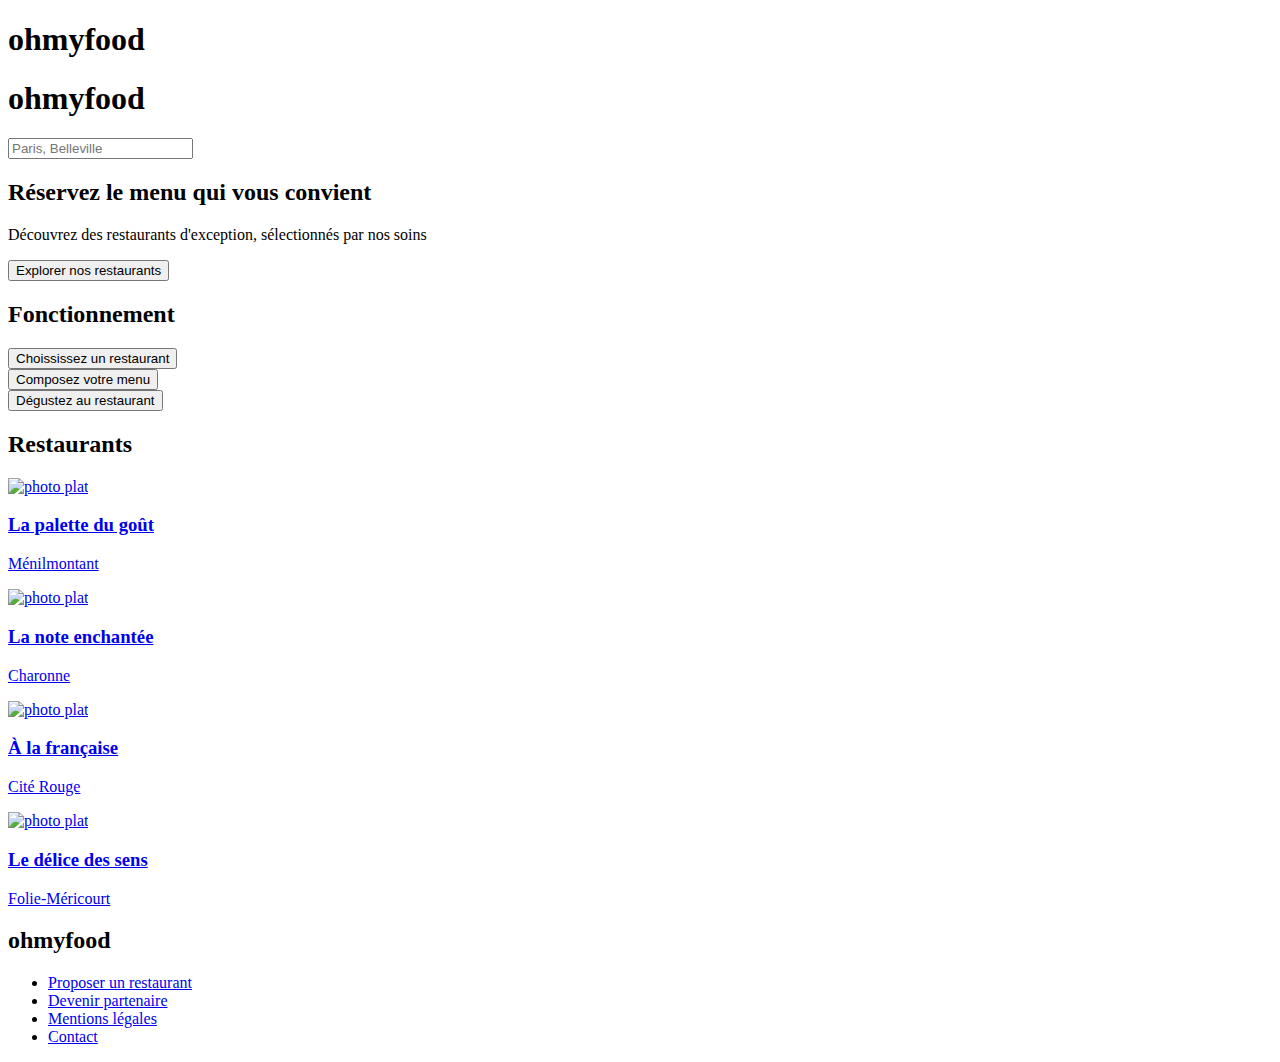
==== index.html @ 71248254 "(11.12.2022-00h19) Recréation de la page après suppression" ====
<!DOCTYPE html>
<html lang="fr">

<head>
    <meta charset="UTF-8">
    <meta http-equiv="X-UA-Compatible" content="IE=edge">
    <meta name="viewport" content="width=device-width, initial-scale=1.0">
    <script src="https://kit.fontawesome.com/6b42d92d87.js" crossorigin="anonymous"></script>
    <link rel="preconnect" href="https://fonts.googleapis.com">
    <link rel="preconnect" href="https://fonts.gstatic.com" crossorigin>
    <link href="https://fonts.googleapis.com/css2?family=Roboto:wght@100;300;400;500;700&family=Shrikhand&display=swap"
        rel="stylesheet">
    <!-- <link rel="stylesheet" href="Css/normalize.css"> -->
    <link rel="stylesheet" href="/src/Css/style.css">
    <title>Oh my food</title>
</head>

<body>
    <div class="preloader">
        <h1 class="preloader__title">ohmyfood</h1>
        <span class="preloader__loader"></span>
    </div>
    <header class="header">
        <h1 class="header__title">ohmyfood</h1>
    </header>
    <main>
        <section class="location">
            <div class="location__choice">
                <i class="location__choice__icon fa-solid fa-location-dot"></i>
                <input type="text" placeholder="Paris, Belleville">
            </div>
            <div>
                <h2 class="location__title title">Réservez le menu qui vous convient</h2>
                <p class="location__text">Découvrez des restaurants d'exception, sélectionnés par nos soins</p>
            </div>
            <div>
                <button class="location__button button__purple">Explorer nos restaurants</button>
            </div>
        </section>
        <section class="fonction">
            <h2 class="fonction__title">Fonctionnement</h2>
            <div class="fonction__button">
                <button class="fonction__button--button">
                    <i class="fa-solid fa-mobile-screen-button fonction__button--icon">
                    </i><span class="fonction__button--text">Choississez un restaurant</span>
                </button>
            </div>
            <div class="fonction__button">
                <button class="fonction__button--button">
                    <i class="fa-solid fa-list-ul fonction__button--icon"></i>
                    <span class="fonction__button--text">Composez votre menu</span>
                </button>
            </div>
            <div class="fonction__button">
                <button class="fonction__button--button">
                    <i class="fa-solid fa-store fonction__button--icon"></i>
                    <span class="fonction__button--text">Dégustez au restaurant</span>
                </button>
            </div>
        </section>
        <section class="rest">
            <h2 class="rest__title">Restaurants</h2>
            <div class="rest--flex">
                <div class="rest__card">
                    <a href="/src/html/rest1.html">
                        <img class="rest__card__img" src="/src/images/restaurants/jay-wennington-N_Y88TWmGwA-unsplash.jpg"
                            alt="photo plat">
                        <div></div>
                        <div class="rest__card__content">
                            <div class="rest__card__content__text">
                                <h3>La palette du goût</h3>
                                <p>Ménilmontant</p>
                            </div>
                            <div class="heart__icon">
                                <i class="heart__icon__fa fa-regular fa-heart "></i>
                            </div>
                        </div>
                    </a>
                </div>
                <div class="rest__card">
                    <a href="/src/html/rest2.html">
                        <img class="rest__card__img" src="/src/images/restaurants/stil-u2Lp8tXIcjw-unsplash.jpg""
                            alt="photo plat">
                        <div></div>
                        <div class="rest__card__content">
                            <div class="rest__card__content__text">
                                <h3>La note enchantée</h3>
                                <p>Charonne</p>
                            </div>
                            <div class="heart__icon">
                                <i class="heart__icon__fa fa-regular fa-heart "></i>
                            </div>
                        </div>
                    </a>
                </div>
                <div class="rest__card">
                    <a href="/src/html/rest3.html">
                        <img class="rest__card__img" src="/src/images/restaurants/toa-heftiba-DQKerTsQwi0-unsplash.jpg"
                            alt="photo plat">
                        <div class="rest__card__content">
                            <div class="rest__card__content__text">
                                <h3>À la française</h3>
                                <p>Cité Rouge</p>
                            </div>
                            <div class="heart__icon">
                                <i class="heart__icon__fa fa-regular fa-heart "></i>
                            </div>
                        </div>
                    </a>
                </div>
                <div class="rest__card">
                    <a href="/src/html/rest4.html">
                        <img class="rest__card__img"
                            src="/src/images/restaurants/louis-hansel-shotsoflouis-qNBGVyOCY8Q-unsplash.jpg" alt="photo plat">
                        <div class="rest__card__content">
                            <div class="rest__card__content__text">
                                <h3>Le délice des sens</h3>
                                <p>Folie-Méricourt</p>
                            </div>
                            <div class="heart__icon">
                                <i class="heart__icon__fa fa-regular fa-heart"></i>
                            </div>
                        </div>
                    </a>
                </div>
            </div>
        </section>
    </main>
    <footer class="footer">
        <h2 class="footer__title">ohmyfood</h2>
        <ul>
            <li>
                <a href="#"><i class="fa-solid fa-utensils footer__icon"></i>Proposer un restaurant</a>
            </li>
            <li>
                <a href="#"><i class="fa-solid fa-handshake-angle footer__icon"></i>Devenir partenaire</a>
            </li>
            <li>
                <a href="#">Mentions légales</a>
            </li>
            <li>
                <a href="mailto:mathieu.hatstatt@gmail.com">Contact</a>
            </li>
        </ul>
    </footer>
</body>

</html>
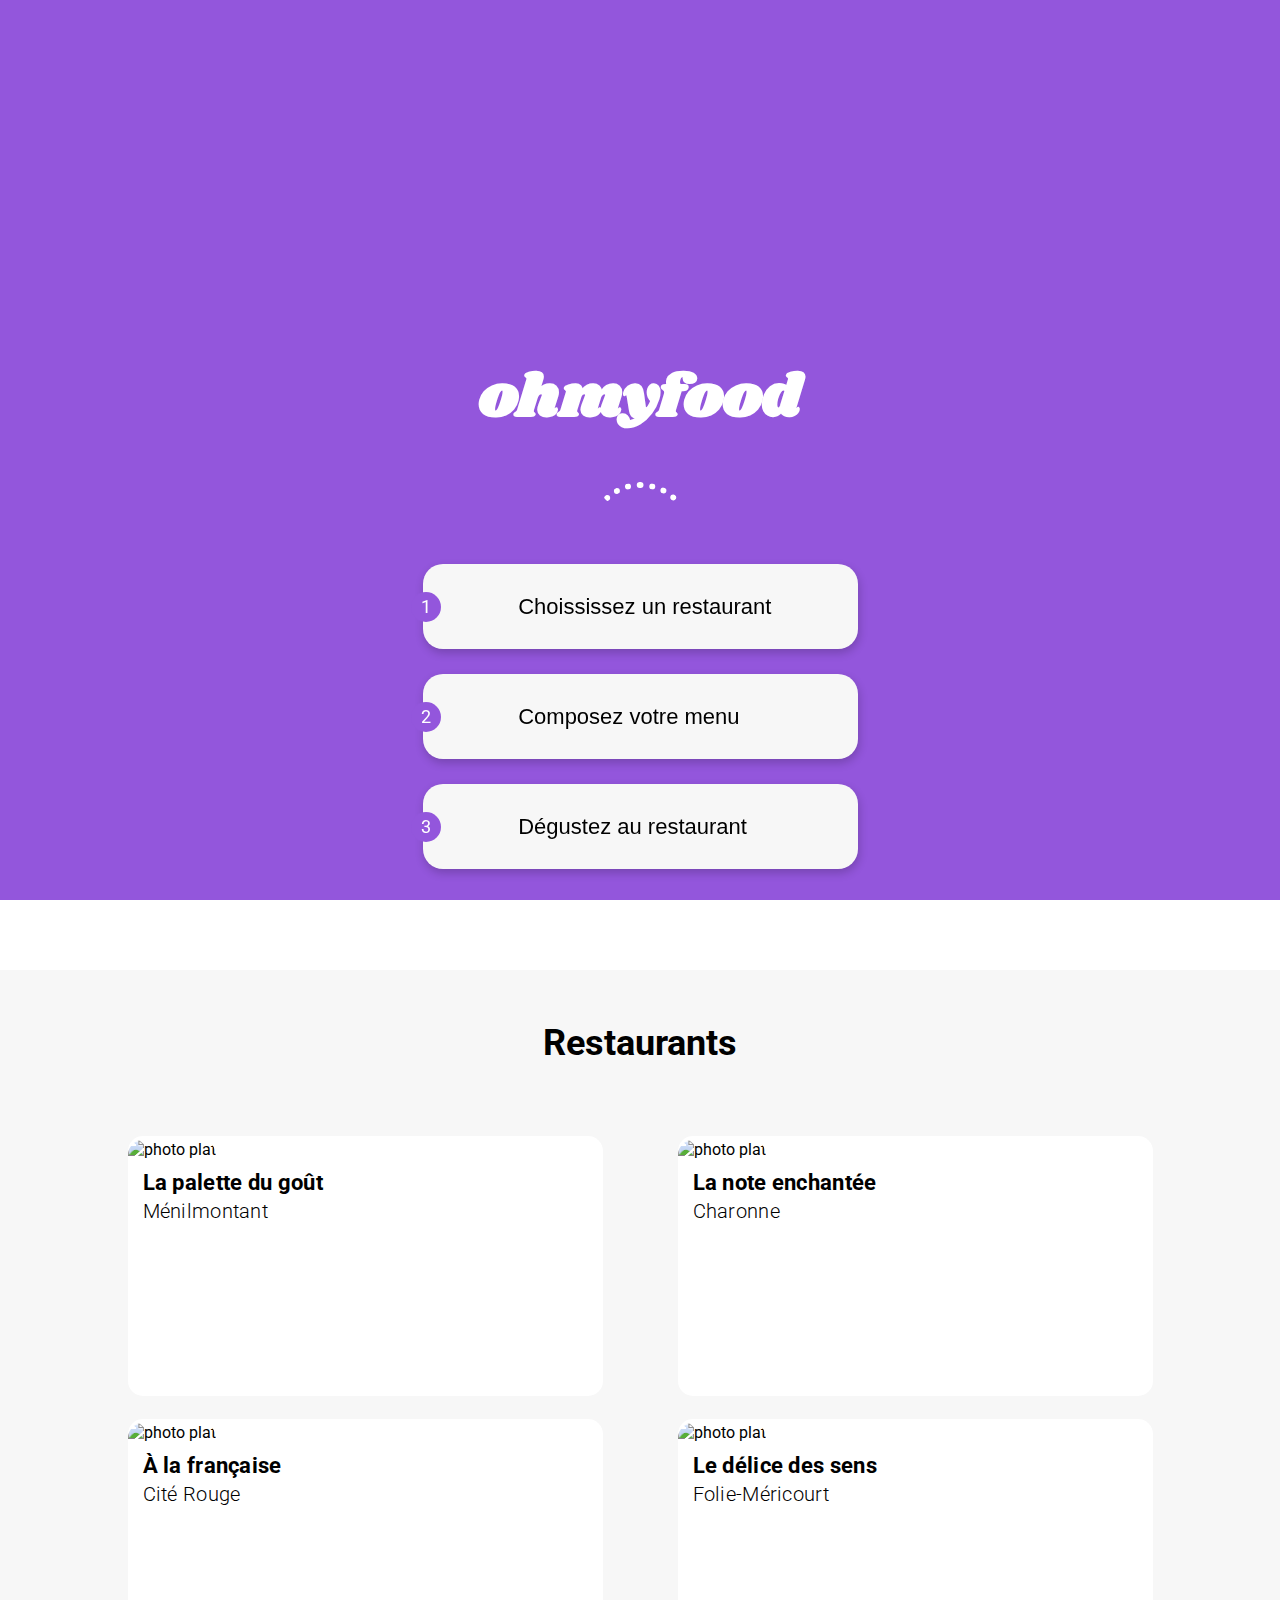
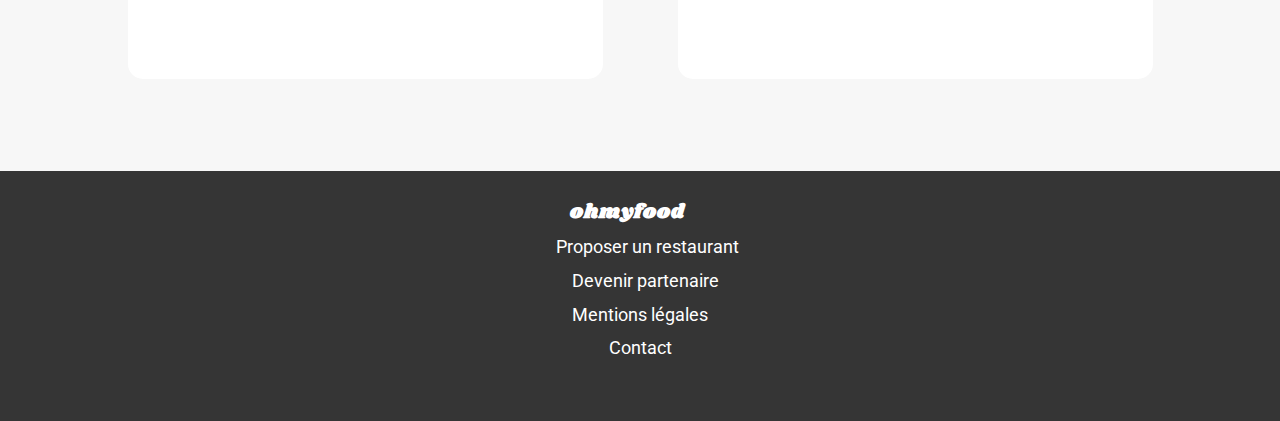
==== commit 8926023c: "(12.12.2022-13h03) Correction après validator" ====
--- a/index.html
+++ b/index.html
@@ -11,7 +11,7 @@
     <link href="https://fonts.googleapis.com/css2?family=Roboto:wght@100;300;400;500;700&family=Shrikhand&display=swap"
         rel="stylesheet">
     <!-- <link rel="stylesheet" href="Css/normalize.css"> -->
-    <link rel="stylesheet" href="/src/Css/style.css">
+    <link rel="stylesheet" href="src/Css/style.css">
     <title>Oh my food</title>
 </head>
 
@@ -62,8 +62,8 @@
             <h2 class="rest__title">Restaurants</h2>
             <div class="rest--flex">
                 <div class="rest__card">
-                    <a href="/src/html/rest1.html">
-                        <img class="rest__card__img" src="/src/images/restaurants/jay-wennington-N_Y88TWmGwA-unsplash.jpg"
+                    <a href="src/html/rest1.html">
+                        <img class="rest__card__img" src="src/images/restaurants/jay-wennington-N_Y88TWmGwA-unsplash.jpg"
                             alt="photo plat">
                         <div></div>
                         <div class="rest__card__content">
@@ -78,9 +78,8 @@
                     </a>
                 </div>
                 <div class="rest__card">
-                    <a href="/src/html/rest2.html">
-                        <img class="rest__card__img" src="/src/images/restaurants/stil-u2Lp8tXIcjw-unsplash.jpg""
-                            alt="photo plat">
+                    <a href="src/html/rest2.html">
+                        <img class="rest__card__img" src="src/images/restaurants/stil-u2Lp8tXIcjw-unsplash.jpg" alt="photo plat">
                         <div></div>
                         <div class="rest__card__content">
                             <div class="rest__card__content__text">
@@ -94,8 +93,8 @@
                     </a>
                 </div>
                 <div class="rest__card">
-                    <a href="/src/html/rest3.html">
-                        <img class="rest__card__img" src="/src/images/restaurants/toa-heftiba-DQKerTsQwi0-unsplash.jpg"
+                    <a href="src/html/rest3.html">
+                        <img class="rest__card__img" src="src/images/restaurants/toa-heftiba-DQKerTsQwi0-unsplash.jpg"
                             alt="photo plat">
                         <div class="rest__card__content">
                             <div class="rest__card__content__text">
@@ -109,9 +108,8 @@
                     </a>
                 </div>
                 <div class="rest__card">
-                    <a href="/src/html/rest4.html">
-                        <img class="rest__card__img"
-                            src="/src/images/restaurants/louis-hansel-shotsoflouis-qNBGVyOCY8Q-unsplash.jpg" alt="photo plat">
+                    <a href="src/html/rest4.html">
+                        <img class="rest__card__img" src="src/images/restaurants/louis-hansel-shotsoflouis-qNBGVyOCY8Q-unsplash.jpg" alt="photo plat">
                         <div class="rest__card__content">
                             <div class="rest__card__content__text">
                                 <h3>Le délice des sens</h3>
--- a/src/Css/style.css
+++ b/src/Css/style.css
@@ -0,0 +1,734 @@
+* + *,
+* {
+  margin: 0;
+  padding: 0;
+}
+
+*,
+*::before,
+*::after {
+  box-sizing: border-box;
+}
+
+html,
+a,
+ul,
+li {
+  font-size: 16px;
+  text-decoration: none;
+  list-style-type: none;
+  color: black;
+}
+
+h1 {
+  font-family: "Shrikhand", sans-serif;
+}
+
+h2,
+h3,
+p,
+li,
+div {
+  font-family: "Roboto", sans-serif;
+}
+
+p {
+  font-size: 1em;
+}
+
+.preloader {
+  position: fixed;
+  top: 0;
+  left: 0;
+  height: 100%;
+  width: 100%;
+  background-color: #9356DC;
+  display: flex;
+  flex-direction: column;
+  justify-content: center;
+  align-items: center;
+  animation: vanish 3s 1 linear forwards;
+}
+.preloader__title {
+  color: white;
+  font-size: 3rem;
+}
+.preloader__loader {
+  display: block;
+  width: 105px;
+  height: 105px;
+  position: relative;
+}
+.preloader__loader::before {
+  content: "";
+  width: 105px;
+  height: 105px;
+  border-radius: 50%;
+  position: absolute;
+  top: 40px;
+  border: 6px dotted;
+  border-color: white transparent #99E2D0 transparent;
+  animation: preloader 2s 2 linear;
+}
+
+@keyframes preloader {
+  0% {
+    transform: rotate(0turn);
+  }
+  100% {
+    transform: rotate(1turn);
+  }
+}
+@keyframes vanish {
+  0% {
+    opacity: 1;
+    z-index: 1;
+  }
+  90% {
+    opacity: 1;
+  }
+  99% {
+    z-index: 1;
+  }
+  100% {
+    opacity: 0;
+    z-index: -10;
+  }
+}
+.header {
+  height: 4rem;
+  display: flex;
+  justify-content: center;
+  align-items: center;
+}
+.header__title {
+  font-size: 2rem;
+  text-align: center;
+}
+
+.location {
+  display: flex;
+  flex-direction: column;
+  align-items: center;
+  text-align: center;
+  background-color: rgb(247, 247, 247);
+  height: 340px;
+}
+.location__title {
+  line-height: 1;
+  padding: 44px 70px 20px 70px;
+}
+.location__text {
+  font-size: 1rem;
+  font-weight: 200;
+  line-height: 1.2;
+  padding: 0 40px 30px 40px;
+}
+.location__choice {
+  display: flex;
+  justify-content: center;
+  align-items: center;
+  gap: 16px;
+  width: 100%;
+  height: 3.25rem;
+  background-color: rgb(234, 234, 234);
+}
+.location__choice__icon {
+  font-size: 1.125rem;
+  padding-bottom: 2px;
+}
+.location__choice input {
+  font-weight: 400;
+  min-height: 2rem;
+}
+.location__choice input {
+  border: none;
+  background-color: rgb(234, 234, 234);
+  width: 150px;
+}
+.location__choice ::placeholder {
+  color: black;
+  font-size: 1rem;
+  opacity: 1;
+}
+
+.button__purple {
+  color: white;
+  background: linear-gradient(#FF79DA, #9356DC);
+  width: 13.625rem;
+  height: 3.125rem;
+  font-size: 1rem;
+  border-radius: 50px;
+  border: none;
+  cursor: pointer;
+}
+.button__purple:hover {
+  box-shadow: 1px 4px 15px 0px rgba(0, 0, 0, 0.6);
+}
+
+.fonction {
+  min-height: 27.5rem;
+}
+.fonction__title {
+  padding: 52px 0 30px 5%;
+}
+.fonction__button {
+  display: flex;
+  align-items: center;
+  position: relative;
+  margin: 0 auto 25px auto;
+  width: min(89%, 435px);
+}
+.fonction__button--button {
+  display: flex;
+  align-items: center;
+  background-color: rgb(247, 247, 247);
+  border: none;
+  border-radius: 20px;
+  width: 100%;
+  height: 4.25rem;
+  box-shadow: 1px 4px 10px 0px rgba(0, 0, 0, 0.2);
+}
+.fonction__button--button:hover {
+  background: #e9ddf8;
+  box-shadow: 1px 4px 15px 0px rgba(0, 0, 0, 0.6);
+}
+.fonction__button--icon {
+  position: absolute;
+  left: 10%;
+  font-size: 1rem;
+}
+.fonction__button--text {
+  position: absolute;
+  left: 22%;
+  margin-top: 0;
+  font-size: 1.1rem;
+  font-weight: 500;
+}
+.fonction__button:nth-child(2)::before {
+  position: absolute;
+  left: -12px;
+  top: calc(50% - 12px);
+  font-size: 0.875rem;
+  color: white;
+  text-align: center;
+  border-radius: 50%;
+  background: #9356DC;
+  height: 24px;
+  width: 24px;
+  padding: 3px 7px 5px 7px;
+  content: "1";
+}
+.fonction__button:nth-child(3)::before {
+  position: absolute;
+  left: -12px;
+  top: calc(50% - 12px);
+  font-size: 0.875rem;
+  color: white;
+  text-align: center;
+  border-radius: 50%;
+  background: #9356DC;
+  height: 24px;
+  width: 24px;
+  padding: 3px 7px 5px 7px;
+  content: "2";
+}
+.fonction__button:nth-child(4)::before {
+  position: absolute;
+  left: -12px;
+  top: calc(50% - 12px);
+  font-size: 0.875rem;
+  color: white;
+  text-align: center;
+  border-radius: 50%;
+  background: #9356DC;
+  height: 24px;
+  width: 24px;
+  padding: 3px 7px 5px 7px;
+  content: "3";
+}
+
+.rest {
+  height: 1227px;
+  background-color: rgb(247, 247, 247);
+}
+.rest__title {
+  padding: 52px 0 32px 5%;
+}
+.rest__card {
+  margin-bottom: 1.125rem;
+  margin-inline: auto;
+  width: min(89%, 475px);
+  height: 250px;
+  background-color: white;
+  border-radius: 15px;
+}
+.rest__card__img {
+  width: 100%;
+  height: 70%;
+  object-fit: cover;
+  border-top-left-radius: 15px;
+  border-top-right-radius: 15px;
+}
+.rest__card__content {
+  display: flex;
+  justify-content: space-between;
+  align-items: center;
+  height: 30%;
+}
+.rest__card__content__text {
+  display: flex;
+  flex-direction: column;
+  justify-content: space-between;
+  height: 100%;
+  color: black;
+  letter-spacing: 0.3px;
+  padding: 13px 0 13px 15px;
+}
+.rest__card__content h3 {
+  font-size: 1.1rem;
+}
+.rest__card__content p {
+  font-size: 1rem;
+  font-weight: 300;
+}
+
+.heart__icon {
+  font-size: 30px;
+  cursor: pointer;
+  text-decoration: none;
+  color: black;
+  position: relative;
+  font-weight: bold;
+  text-align: center;
+  padding-right: 24px;
+}
+.heart__icon:hover {
+  background: linear-gradient(to bottoom, #9356DC, #FF79DA);
+  -webkit-background-clip: text;
+  -webkit-text-fill-color: transparent;
+  background-clip: text;
+  animation: heartFileIn linear 1s;
+  animation-iteration-count: 1;
+  animation-fill-mode: backwards;
+}
+.heart__icon__fa:after {
+  content: "\f004";
+  position: absolute;
+  font-size: 30px;
+  top: center;
+  right: 24px;
+  font-weight: bold;
+  cursor: pointer;
+  visibility: hidden;
+  background: linear-gradient(to top, #9356DC, #FF79DA);
+  -webkit-background-clip: text;
+  background-clip: text;
+}
+.heart__icon:hover .fa-heart:after {
+  visibility: visible;
+}
+
+@keyframes heartFileIn {
+  0% {
+    opacity: 0;
+  }
+  25% {
+    opacity: 0.25;
+  }
+  50% {
+    opacity: 0.5;
+  }
+  75% {
+    opacity: 0.75;
+  }
+  100% {
+    opacity: 1;
+  }
+}
+.footer {
+  background-color: #353535;
+  height: 12.5rem;
+}
+.footer__title {
+  font-family: "Shrikhand", sans-serif;
+  font-size: 1rem;
+  letter-spacing: 1px;
+  color: white;
+  padding: 26px 25px 10px 5%;
+}
+.footer ul {
+  margin-block-start: 0;
+  padding-left: 5%;
+}
+.footer ul li {
+  line-height: 1.2;
+  padding-bottom: 0.625rem;
+}
+.footer a {
+  color: white;
+  font-weight: 400;
+  font-size: 0.888rem;
+}
+.footer__icon {
+  font-size: 0.888rem;
+}
+
+.fa-utensils {
+  margin-right: 15px;
+}
+
+.fa-handshake-angle {
+  margin-right: 10px;
+}
+
+.restau--bckgrd {
+  background: rgb(247, 247, 247);
+}
+
+.restau__header {
+  display: flex;
+  justify-content: center;
+  align-items: center;
+  height: 4rem;
+  position: relative;
+}
+.restau__header__title {
+  font-size: 1.8rem;
+  text-align: center;
+  padding-top: 0.5rem;
+}
+.restau__header__icon {
+  position: absolute;
+  font-size: 1.3rem;
+  top: 44%;
+  left: 24px;
+}
+.restau__img--1 {
+  height: min(69vw, 520px);
+  background-image: url("../images/restaurants/jay-wennington-N_Y88TWmGwA-unsplash.jpg");
+  background-size: cover;
+}
+.restau__img--2 {
+  height: min(69vw, 520px);
+  background-image: url("../images/restaurants/stil-u2Lp8tXIcjw-unsplash.jpg");
+  background-size: cover;
+}
+.restau__img--3 {
+  height: min(69vw, 520px);
+  background-image: url("../images/restaurants/toa-heftiba-DQKerTsQwi0-unsplash.jpg");
+  background-size: cover;
+}
+.restau__img--4 {
+  height: min(69vw, 520px);
+  background-image: url("../images/restaurants/louis-hansel-shotsoflouis-qNBGVyOCY8Q-unsplash.jpg");
+  background-size: cover;
+}
+.restau__name {
+  display: flex;
+  position: relative;
+  justify-content: space-between;
+}
+.restau__name__title {
+  font-size: 1.5rem;
+  padding-left: 4%;
+}
+.restau__name::before {
+  content: "";
+  position: absolute;
+  top: -39px;
+  background: rgb(247, 247, 247);
+  height: 40px;
+  width: 100%;
+  border-top-left-radius: 100px;
+  border-top-right-radius: 100px;
+}
+.restau__icon {
+  padding-right: 2.625rem;
+}
+.restau__heart {
+  font-size: 1.625rem;
+}
+.restau__heart:after {
+  font-size: 1.625rem;
+  top: 4px;
+  right: 2.625rem;
+}
+.restau__section {
+  width: min(89%, 450px);
+  display: flex;
+  flex-direction: column;
+  justify-content: center;
+  margin: auto;
+}
+.restau__section__header {
+  display: flex;
+  flex-direction: column;
+  justify-content: center;
+}
+.restau__section__title {
+  text-transform: uppercase;
+  font-size: 1.1rem;
+  font-weight: 200;
+  padding-top: 43px;
+}
+.restau__section__underline {
+  width: 40px;
+  border-bottom: 3px solid #99E2D0;
+  margin: 4px 0 12px 0;
+}
+.restau--row {
+  width: 100%;
+}
+.restau__card {
+  width: min(100%, 470px);
+  height: 4.25rem;
+  background-color: white;
+  border-radius: 15px;
+  box-shadow: 1px 4px 10px 0px rgba(0, 0, 0, 0.2);
+  margin-bottom: 12px;
+  position: relative;
+  overflow: hidden;
+  display: flex;
+  flex-direction: row;
+  justify-content: space-between;
+}
+.restau__card__content {
+  display: flex;
+  flex-direction: column;
+  justify-content: space-between;
+  gap: 5%;
+  flex-grow: 1;
+  overflow: hidden;
+}
+.restau__card__title {
+  font-size: 1rem;
+  font-weight: 400;
+  padding: 12px 0 0 12px;
+  white-space: nowrap;
+  overflow: hidden;
+  text-overflow: ellipsis;
+}
+.restau__card__text {
+  position: relative;
+  font-size: 0.9rem;
+  font-weight: 300;
+  padding: 0 0 16px 12px;
+  white-space: nowrap;
+  overflow: hidden;
+  text-overflow: ellipsis;
+}
+.restau__card__price {
+  width: 15%;
+  display: flex;
+  align-items: flex-end;
+  justify-content: flex-end;
+  padding: 0 24px 15px 0;
+  margin-left: 5px;
+  font-weight: 500;
+}
+.restau__button {
+  display: flex;
+}
+.restau__button__purple {
+  margin: 2rem auto 2.5rem auto;
+}
+
+.restau__animation {
+  display: flex;
+  align-items: center;
+  justify-content: center;
+  width: 0;
+  height: 100%;
+  background: #99E2D0;
+  transition: all 1s;
+}
+.restau__animation__icon {
+  color: #99E2D0;
+  background: white;
+  border-radius: 50%;
+  font-size: 30px;
+  position: relative;
+  right: -35px;
+}
+
+.restau__card:hover .restau__card__price {
+  animation: pricePadding ease-in-out 1s forwards;
+}
+.restau__card:hover .restau__animation {
+  animation: divFill ease-in-out 1s forwards;
+}
+.restau__card:hover .restau__animation__icon {
+  animation: iconSpin ease-in-out 1s forwards;
+}
+
+@keyframes pricePadding {
+  0% {
+    padding-right: 24px;
+  }
+  100% {
+    padding-right: 12px;
+  }
+}
+@keyframes divFill {
+  0% {
+    width: 0;
+  }
+  100% {
+    width: 60px;
+  }
+}
+@keyframes iconSpin {
+  0% {
+    rotate: 0turn;
+  }
+  100% {
+    rotate: 1turn;
+    translate: -35px;
+  }
+}
+.restau__card {
+  opacity: 0;
+  animation: cardFadeIn linear 1s;
+  animation-iteration-count: 1;
+  animation-fill-mode: forwards;
+}
+.restau__card__1 {
+  animation-delay: 100ms;
+}
+.restau__card__2 {
+  animation-delay: 200ms;
+}
+.restau__card__3 {
+  animation-delay: 300ms;
+}
+.restau__card__4 {
+  animation-delay: 400ms;
+}
+.restau__card__5 {
+  animation-delay: 500ms;
+}
+.restau__card__6 {
+  animation-delay: 600ms;
+}
+.restau__card__7 {
+  animation-delay: 700ms;
+}
+.restau__card__8 {
+  animation-delay: 800ms;
+}
+.restau__card__9 {
+  animation-delay: 900ms;
+}
+.restau__card__10 {
+  animation-delay: 1000ms;
+}
+
+@keyframes cardFadeIn {
+  0% {
+    opacity: 0;
+  }
+  50% {
+    opacity: 0;
+  }
+  100% {
+    opacity: 1;
+  }
+}
+@media screen and (min-width: 768px) {
+  html {
+    font-size: 18px;
+  }
+  h2 {
+    font-size: 1.8rem;
+  }
+  .fonction__button:nth-child(2)::before, .fonction__button:nth-child(3)::before, .fonction__button:nth-child(4)::before {
+    position: absolute;
+    left: -12px;
+    top: calc(50% - 15px);
+    font-size: 0.875rem;
+    color: white;
+    text-align: center;
+    border-radius: 50%;
+    background: #9356DC;
+    height: 30px;
+    width: 30px;
+    padding: 5px 7px 5px 7px;
+  }
+  .fonction__title,
+.rest__title {
+    width: 100%;
+    padding: 52px 0 32px 0;
+    text-align: center;
+  }
+  .rest {
+    height: 1300px;
+  }
+  .rest__card {
+    height: 260px;
+  }
+  .rest__card__content__text {
+    padding: 10px 0 15px 15px;
+  }
+}
+@media screen and (min-width: 992px) {
+  html {
+    font-size: 20px;
+  }
+  h2 {
+    font-size: 1.8rem;
+  }
+  .fonction__title {
+    padding-bottom: 50px;
+  }
+  .fonction__button:nth-child(2)::before, .fonction__button:nth-child(3)::before, .fonction__button:nth-child(4)::before {
+    position: absolute;
+    left: -12px;
+    top: calc(50% - 15px);
+    font-size: 0.875rem;
+    color: white;
+    text-align: center;
+    border-radius: 50%;
+    background: #9356DC;
+    height: 30px;
+    width: 30px;
+    padding: 5px 7px 5px 7px;
+  }
+  .rest {
+    height: 130%;
+  }
+  .rest--flex {
+    display: flex;
+    flex-direction: row;
+    flex-wrap: wrap;
+    max-width: 1100px;
+    margin-inline: auto;
+    padding: 40px 0 70px 0;
+  }
+  .footer__title,
+.footer ul {
+    padding-left: 0;
+    text-align: center;
+  }
+}
+@media screen and (min-width: 1400px) {
+  html {
+    font-size: 22px;
+  }
+  .restau__section {
+    width: min(95%, 1650px);
+  }
+  .restau--row {
+    display: flex;
+    flex-direction: row;
+    justify-content: space-between;
+    gap: 1rem;
+    flex-wrap: nowrap;
+  }
+  .row4cards {
+    justify-content: space-between;
+    flex-wrap: wrap;
+    width: 80%;
+    margin-inline: auto;
+  }
+}/*# sourceMappingURL=style.css.map */